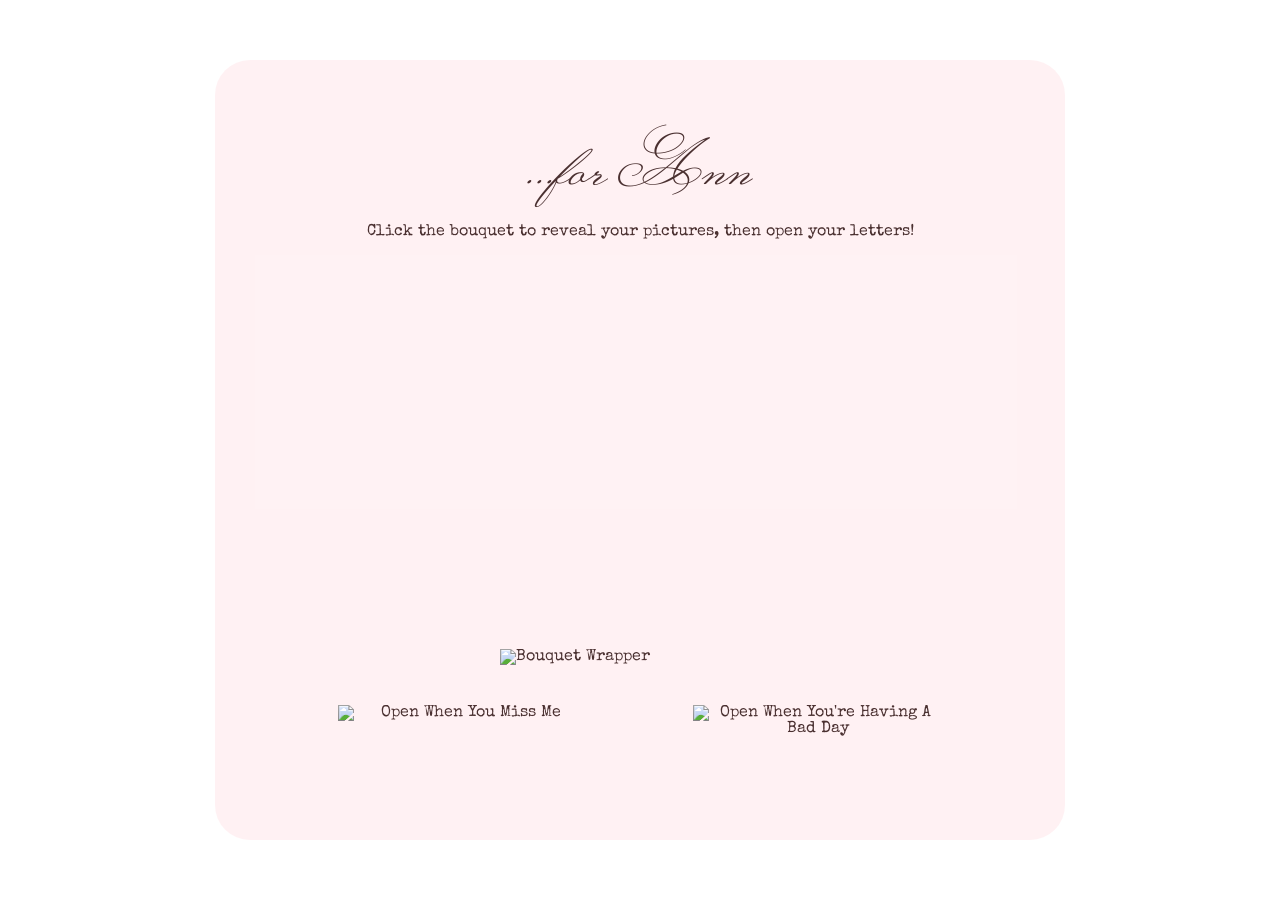
==== index.html @ 5f2571a6 "Add files via upload" ====
<!doctype html>
<html lang="en">
    <head>
        <meta charset="UTF-8" />
        <meta name="viewport" content="width=device-width, initial-scale=1.0" />

        <title>Dear Ann</title>

        <link rel="stylesheet" href="style.css"/>
    </head>

    <body>
        <main class="home">
            <h1>...for Ann</h1>
            <p>Click the bouquet to reveal your pictures, then open your letters!</p>

            <!-- Interactive Bouquet Container -->
            <div class="bouquet-container" id="bouquet">
                <div class="photos-wrapper">
                    <img src="images/ann1.jpg" class="photo photo-1" alt="Photo 1" />
                    <img src="images/ann2.jpg" class="photo photo-2" alt="Photo 2" />
                    <img src="images/ann3.jpg" class="photo photo-3" alt="Photo 3" />
                    <img src="images/ann4.jpg" class="photo photo-4" alt="Photo 4" />
                    <img src="images/ann5.jpg" class="photo photo-5" alt="Photo 5" />
                </div>
                <img src="images/bouqetwrap.png" class="bouquet-wrap" alt="Bouquet Wrapper" />
            </div>

            <!-- Letter Envelopes Section -->
            <section class="envelope-grid">
                <a href="letter.html?letter=miss-you" class="envelope">
                    <img src="images/miss-you.png" alt="Open When You Miss Me" />
                    <p>Heart Warmer</p>
                </a>
                <a href="letter.html?letter=bad-day" class="envelope">
                    <img src="images/bad-day.png" alt="Open When You're Having A Bad Day" />
                    <p>...for you</p>
                </a>
            </section>
        </main>
        <script src="script.js"></script>
    </body>
</html>
---- style.css ----
@import url('https://fonts.googleapis.com/css2?family=Monsieur+La+Doulaise&family=Special+Elite&display=swap');

* {
    box-sizing: border-box;
}

body {
    margin: 0;
    min-height: 100vh;

    background-image: url("images/bg.jpg");
    background-size: cover;
    background-position: center;
    background-repeat: no-repeat;
    background-attachment: fixed;

    color: #4a3030;
    font-family: "Special Elite", monospace;

    display: flex;
    align-items: center;
    justify-content: center;
}

a {
    color: inherit;
}

/* Home Page */

.home {
    width: 850px;
    max-width: 90vw;

    height: 780px;
    max-height: 90vh;

    background: rgba(255, 241, 243, 0.94);

    border-radius: 35px;
    padding: 60px 70px;

    overflow-y: auto;

    scrollbar-width: none;
    -ms-overflow-style: none;
}

.home::-webkit-scrollbar {
    display: none;
}

.home h1 {
    margin: 0 0 10px;
    font-family: "Monsieur La Doulaise", cursive;
    font-size: 60px;
    font-weight: 400;
    text-align: center;
}

.home > p {
    margin: 0 0 45px;
    text-align: center;
}

/* Envelope Grid */

.envelope-grid {
    display: grid;

    grid-template-columns: 1fr 1fr;

    gap: 45px 60px;
    width: 650px;
    max-width: 100%;
    margin: 0 auto;
}

.envelope {
    width: 260px;
    justify-self: center;
    text-align: center;
    text-decoration: none;
    transition: transform 0.2s ease;
}

.envelope img {
    display: block;

    width: 250px;
    height: 185px;
    margin: 0 auto;

    object-fit: contain;
}

.envelope p {
    margin: 12px 0 0;
    font-size: 17px;
    line-height: 1.4;
}

.envelope:hover {
    transform: translateY(-6px);
}

/* Letter Page */
.letter-page {
    display: flex;
    flex-direction: column;
    align-items: center;
    justify-content: center;
    min-height: 100vh;
    padding: 30px 0 40px;
}

.letter-container {
    position: relative;
    width: 700px;
    max-width: 90vw;
    margin-top: 30px;
}

.opening-gif {
    display: block;
    width: 100%;
    height: auto;
}

.letter-text {
    position: absolute;
    top: 50%;
    left: 50%;

    transform: translate(-50%, -50%);

    width: 55%;

    text-align: center;
    opacity: 1;
    transition: opacity 1.5s ease;
}

.letter-text.hidden {
    opacity: 0;
}

.letter-text h1 {
    margin: 0 0 20px;
    font-size: 24px;
    font-weight: normal;
}

.letter-text p {
    margin: 0;
    font-size: 16px;
    line-height: 1.6;
}

.back-link {
    margin-top: 30px;
    font-size: 14px;
    text-decoration: none;
}

.back-link:hover{
    text-decoration: underline;
}

/* mobile version */
@media (max-width: 600px) {

  body {
    padding: 20px 0;
  }


  /* HOME */

  .home {
    width: 90vw;

    height: 80vh;

    padding: 40px 15px;

    border-radius: 25px;

    overflow-y: auto;

    /* Hide scrollbar */
    scrollbar-width: none;
    -ms-overflow-style: none;
  }

  .home::-webkit-scrollbar {
    display: none;
  }

  .home h1 {
    font-size: 42px;
  }

  .home > p {
    margin-bottom: 30px;
  }


  /* ENVELOPES */

  .envelope-grid {
    width: 100%;

    grid-template-columns: 1fr 1fr;

    gap: 30px 0;

    justify-items: center;
  }

  .envelope {
    width: 150px;

    justify-self: center;
  }

  .envelope img {
    width: 150px;
    height: 115px;
  }

  .envelope p {
    margin-top: 8px;

    font-size: 14px;
  }


  /* LETTER */

  .letter-page {
    padding: 30px 15px;
  }

  .letter-container {
    width: 95vw;

    margin-top: 20px;
  }

  .letter-text {
    width: 55%;
  }

  .letter-text h1 {
    margin-bottom: 12px;

    font-size: 18px;
  }

  .letter-text p {
    font-size: 12px;
    line-height: 1.5;
  }


  /* BACK LINK */

  .back-link {
    margin-top: 20px;

    font-size: 13px;
  }
}


/* Letter Choices styling */
.letter-choices {
    display: flex;
    justify-content: center;
    gap: 20px;
    margin-top: 15px;
}

.choice-option {
    font-size: 15px;
    cursor: pointer;
    user-select: none;
    display: flex;
    align-items: center;
    gap: 6px;
}

.choice-option input[type="radio"] {
    accent-color: #4a3030;
    cursor: pointer;
}

@media (max-width: 600px) {
    .letter-choices {
        gap: 12px;
        margin-top: 10px;
    }

    .choice-option {
        font-size: 12px;
    }
}



/* Letter Choices styling */
.letter-choices {
    display: flex;
    justify-content: center;
    align-items: center;
    gap: 25px;
    margin-top: 20px;
    position: relative;
    height: 50px;
}

.choice-btn {
    font-family: "Special Elite", monospace;
    font-size: 15px;
    padding: 8px 18px;
    border: 2px solid #4a3030;
    border-radius: 8px;
    background-color: rgba(255, 255, 255, 0.8);
    color: #4a3030;
    cursor: pointer;
    transition: transform 0.3s ease, background-color 0.2s ease, opacity 0.2s ease;
    user-select: none;
}

.yes-btn {
    transform-origin: center;
}

.choice-btn:hover {
    background-color: #4a3030;
    color: #fff1f3;
}

@media (max-width: 600px) {
    .letter-choices {
        gap: 15px;
        margin-top: 15px;
        height: 40px;
    }

    .choice-btn {
        font-size: 12px;
        padding: 6px 12px;
    }
}

/* Interactive Bouquet */
.bouquet-container {
    position: relative;
    width: 280px;
    height: 380px;
    margin: 0 auto 40px auto;
    cursor: pointer;
    display: flex;
    justify-content: center;
    align-items: flex-end;
}

/* Bouquet wrap sits behind the photos */
.bouquet-wrap {
    position: relative;
    width: 100%;
    height: auto;
    z-index: 5;
    pointer-events: none;
}

/* Photos wrapper sits fully in front of the wrap */
.photos-wrapper {
    position: absolute;
    bottom: 90px;
    width: 100%;
    height: 100%;
    display: flex;
    justify-content: center;
    align-items: flex-end;
    z-index: 20;
}

.photo {
    position: absolute;
    width: 95px;
    height: 125px;
    object-fit: cover;
    border-radius: 12px;
    border: 3px solid #ffffff;
    box-shadow: 0 8px 20px rgba(0, 0, 0, 0.25);
    transition: transform 0.6s cubic-bezier(0.175, 0.885, 0.32, 1.275), opacity 0.5s ease;
    opacity: 0;
    transform: translateY(40px) scale(0.3);
}

/* Expanded fan layout with distinct spacing to prevent overlapping */
.bouquet-container.open .photo {
    opacity: 1;
}

.bouquet-container.open .photo-1 {
    transform: translateY(-210px) translateX(-125px) rotate(-20deg) scale(1);
}

.bouquet-container.open .photo-2 {
    transform: translateY(-245px) translateX(-65px) rotate(-10deg) scale(1);
}

.bouquet-container.open .photo-3 {
    transform: translateY(-260px) translateX(0px) rotate(0deg) scale(1);
}

.bouquet-container.open .photo-4 {
    transform: translateY(-245px) translateX(65px) rotate(10deg) scale(1);
}

.bouquet-container.open .photo-5 {
    transform: translateY(-210px) translateX(125px) rotate(20deg) scale(1);
}

@media (max-width: 600px) {
    .bouquet-container {
        width: 220px;
        height: 300px;
    }
    
    .photo {
        width: 75px;
        height: 100px;
    }

    .bouquet-container.open .photo-1 { transform: translateY(-160px) translateX(-90px) rotate(-18deg) scale(1); }
    .bouquet-container.open .photo-2 { transform: translateY(-185px) translateX(-45px) rotate(-9deg) scale(1); }
    .bouquet-container.open .photo-3 { transform: translateY(-195px) translateX(0px) rotate(0deg) scale(1); }
    .bouquet-container.open .photo-4 { transform: translateY(-185px) translateX(45px) rotate(9deg) scale(1); }
    .bouquet-container.open .photo-5 { transform: translateY(-160px) translateX(90px) rotate(18deg) scale(1); }
}
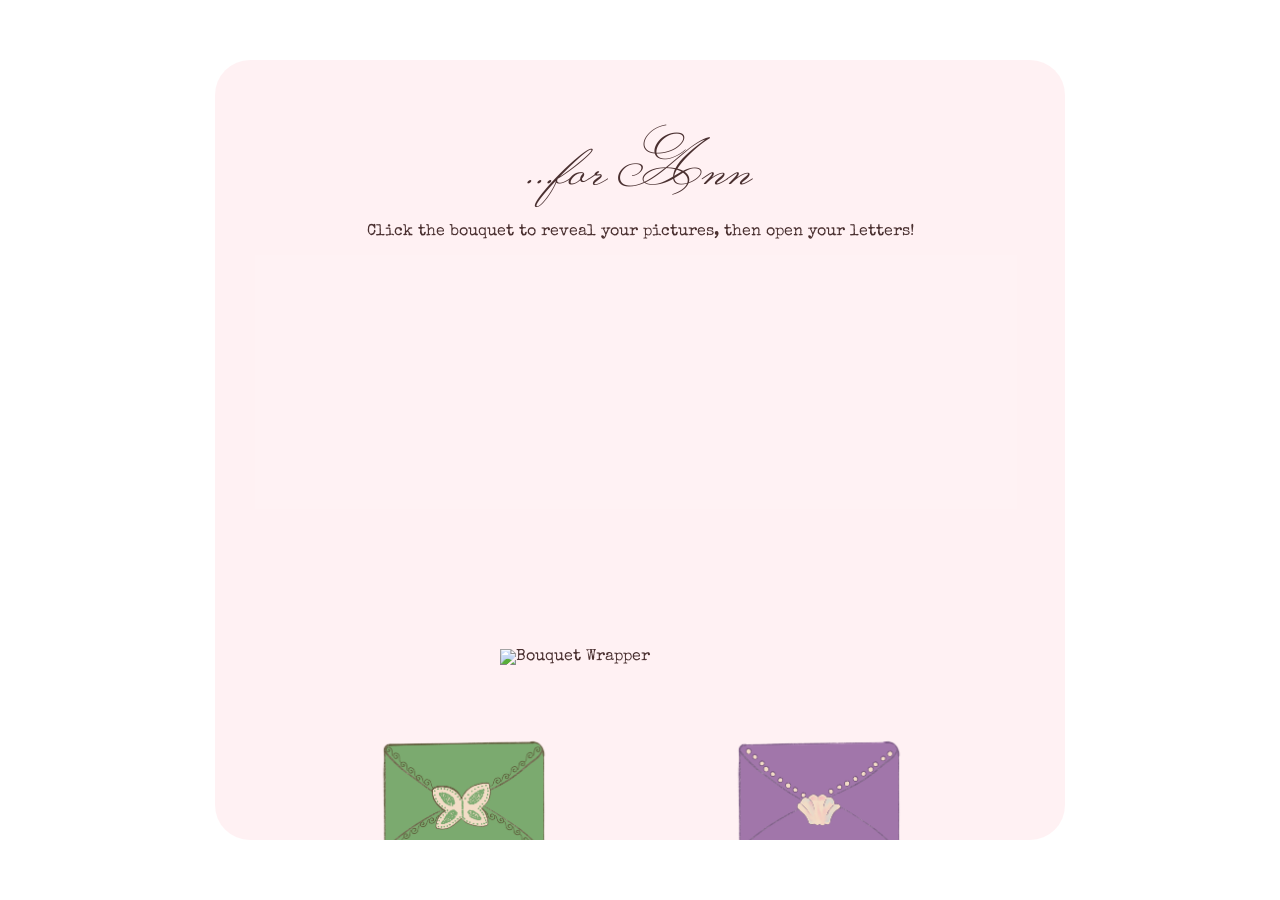
==== commit b79ea200: "Fix image paths and clean up HTML Updated image sources and fixed HTML structure." ====
--- a/index.html
+++ b/index.html
@@ -1,43 +1,40 @@
 <!doctype html>
 <html lang="en">
-    <head>
-        <meta charset="UTF-8" />
-        <meta name="viewport" content="width=device-width, initial-scale=1.0" />
+<head>
+    <meta charset="UTF-8" />
+    <meta name="viewport" content="width=device-width, initial-scale=1.0" />
+    <title>Dear Ann</title>
+    <link rel="stylesheet" href="style.css" />
+</head>
+<body>
+    <main class="home">
+        <h1>...for Ann</h1>
+        <p>Click the bouquet to reveal your pictures, then open your letters!</p>
 
-        <title>Dear Ann</title>
+        <!-- Interactive Bouquet Container -->
+        <div class="bouquet-container" id="bouquet">
+            <div class="photos-wrapper">
+                <img src="ann1.jpg" class="photo photo-1" alt="Photo 1" />
+                <img src="ann2.jpg" class="photo photo-2" alt="Photo 2" />
+                <img src="ann3.jpg" class="photo photo-3" alt="Photo 3" />
+                <img src="ann4.jpg" class="photo photo-4" alt="Photo 4" />
+                <img src="ann5.jpg" class="photo photo-5" alt="Photo 5" />
+            </div>
+            <img src="bouquetwrap.png" class="bouquet-wrap" alt="Bouquet Wrapper" />
+        </div>
 
-        <link rel="stylesheet" href="style.css"/>
-    </head>
-
-    <body>
-        <main class="home">
-            <h1>...for Ann</h1>
-            <p>Click the bouquet to reveal your pictures, then open your letters!</p>
-
-            <!-- Interactive Bouquet Container -->
-            <div class="bouquet-container" id="bouquet">
-                <div class="photos-wrapper">
-                    <img src="images/ann1.jpg" class="photo photo-1" alt="Photo 1" />
-                    <img src="images/ann2.jpg" class="photo photo-2" alt="Photo 2" />
-                    <img src="images/ann3.jpg" class="photo photo-3" alt="Photo 3" />
-                    <img src="images/ann4.jpg" class="photo photo-4" alt="Photo 4" />
-                    <img src="images/ann5.jpg" class="photo photo-5" alt="Photo 5" />
-                </div>
-                <img src="images/bouqetwrap.png" class="bouquet-wrap" alt="Bouquet Wrapper" />
-            </div>
-
-            <!-- Letter Envelopes Section -->
-            <section class="envelope-grid">
-                <a href="letter.html?letter=miss-you" class="envelope">
-                    <img src="images/miss-you.png" alt="Open When You Miss Me" />
-                    <p>Heart Warmer</p>
-                </a>
-                <a href="letter.html?letter=bad-day" class="envelope">
-                    <img src="images/bad-day.png" alt="Open When You're Having A Bad Day" />
-                    <p>...for you</p>
-                </a>
-            </section>
-        </main>
-        <script src="script.js"></script>
-    </body>
-</html>+        <!-- Letter Envelopes Section -->
+        <section class="envelope-grid">
+            <a href="letter.html?letter=miss-you" class="envelope">
+                <img src="miss-you.png" alt="Open When You Miss Me" />
+                <p>Heart Warmer</p>
+            </a>
+            <a href="letter.html?letter=bad-day" class="envelope">
+                <img src="bad-day.png" alt="Open When You're Having A Bad Day" />
+                <p>...for you</p>
+            </a>
+        </section>
+    </main>
+    <script src="script.js"></script>
+</body>
+</html>
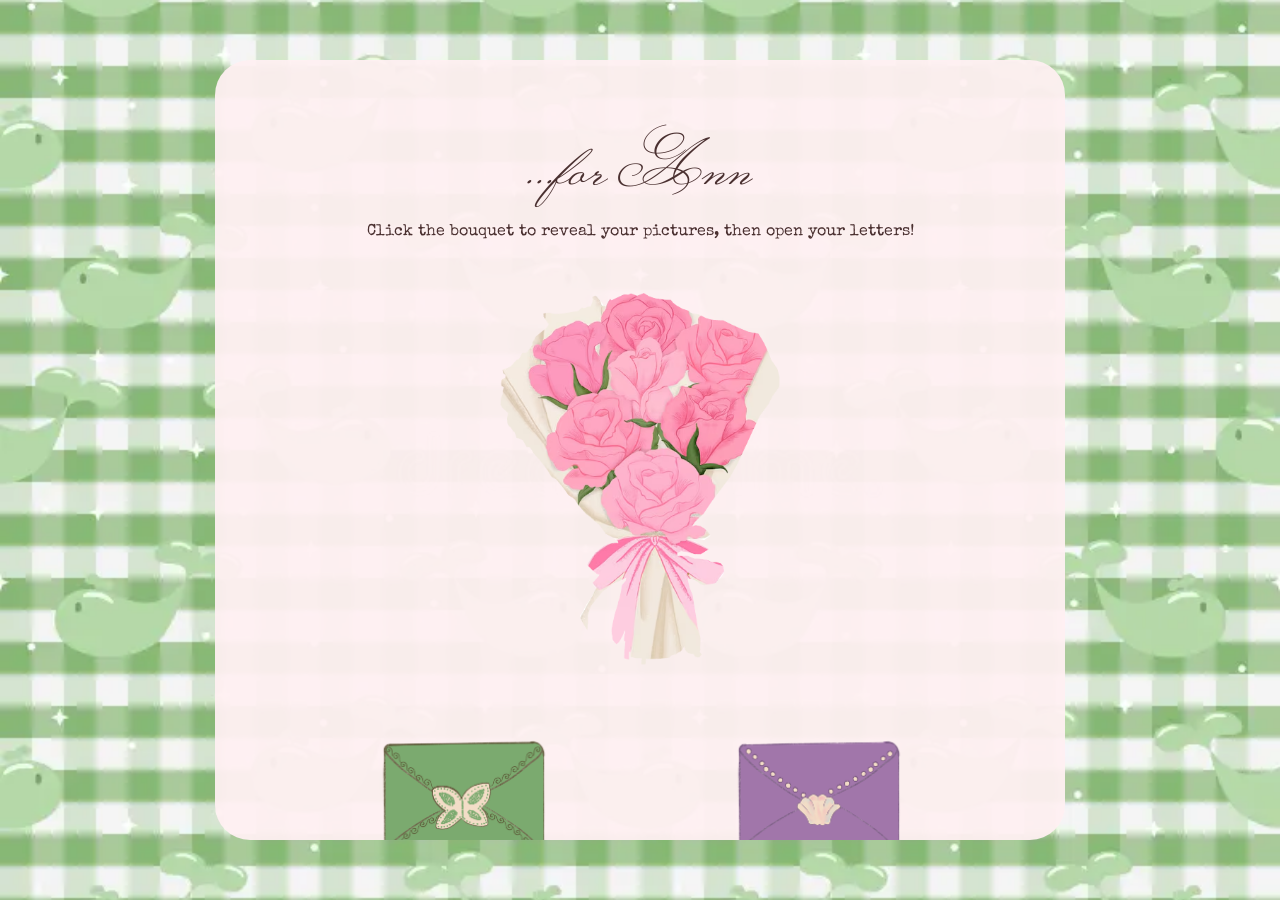
==== commit e9c1d39c: "Fix HTML structure and correct image source" ====
--- a/index.html
+++ b/index.html
@@ -20,7 +20,7 @@
                 <img src="ann4.jpg" class="photo photo-4" alt="Photo 4" />
                 <img src="ann5.jpg" class="photo photo-5" alt="Photo 5" />
             </div>
-            <img src="bouquetwrap.png" class="bouquet-wrap" alt="Bouquet Wrapper" />
+            <img src="bouqetwrap.png" class="bouquet-wrap" alt="Bouquet Wrapper" />
         </div>
 
         <!-- Letter Envelopes Section -->
--- a/style.css
+++ b/style.css
@@ -7,16 +7,13 @@
 body {
     margin: 0;
     min-height: 100vh;
-
-    background-image: url("images/bg.jpg");
+    background-image: url("bg.jpg");
     background-size: cover;
     background-position: center;
     background-repeat: no-repeat;
     background-attachment: fixed;
-
     color: #4a3030;
     font-family: "Special Elite", monospace;
-
     display: flex;
     align-items: center;
     justify-content: center;
@@ -27,21 +24,15 @@
 }
 
 /* Home Page */
-
 .home {
     width: 850px;
     max-width: 90vw;
-
     height: 780px;
     max-height: 90vh;
-
     background: rgba(255, 241, 243, 0.94);
-
     border-radius: 35px;
     padding: 60px 70px;
-
     overflow-y: auto;
-
     scrollbar-width: none;
     -ms-overflow-style: none;
 }
@@ -64,12 +55,9 @@
 }
 
 /* Envelope Grid */
-
 .envelope-grid {
     display: grid;
-
     grid-template-columns: 1fr 1fr;
-
     gap: 45px 60px;
     width: 650px;
     max-width: 100%;
@@ -86,11 +74,9 @@
 
 .envelope img {
     display: block;
-
     width: 250px;
     height: 185px;
     margin: 0 auto;
-
     object-fit: contain;
 }
 
@@ -125,19 +111,18 @@
     display: block;
     width: 100%;
     height: auto;
+    pointer-events: none;
 }
 
 .letter-text {
     position: absolute;
     top: 50%;
     left: 50%;
-
     transform: translate(-50%, -50%);
-
-    width: 55%;
-
+    width: 65%;
     text-align: center;
     opacity: 1;
+    z-index: 10;
     transition: opacity 1.5s ease;
 }
 
@@ -155,6 +140,7 @@
     margin: 0;
     font-size: 16px;
     line-height: 1.6;
+    white-space: pre-line;
 }
 
 .back-link {
@@ -163,153 +149,11 @@
     text-decoration: none;
 }
 
-.back-link:hover{
+.back-link:hover {
     text-decoration: underline;
 }
 
-/* mobile version */
-@media (max-width: 600px) {
-
-  body {
-    padding: 20px 0;
-  }
-
-
-  /* HOME */
-
-  .home {
-    width: 90vw;
-
-    height: 80vh;
-
-    padding: 40px 15px;
-
-    border-radius: 25px;
-
-    overflow-y: auto;
-
-    /* Hide scrollbar */
-    scrollbar-width: none;
-    -ms-overflow-style: none;
-  }
-
-  .home::-webkit-scrollbar {
-    display: none;
-  }
-
-  .home h1 {
-    font-size: 42px;
-  }
-
-  .home > p {
-    margin-bottom: 30px;
-  }
-
-
-  /* ENVELOPES */
-
-  .envelope-grid {
-    width: 100%;
-
-    grid-template-columns: 1fr 1fr;
-
-    gap: 30px 0;
-
-    justify-items: center;
-  }
-
-  .envelope {
-    width: 150px;
-
-    justify-self: center;
-  }
-
-  .envelope img {
-    width: 150px;
-    height: 115px;
-  }
-
-  .envelope p {
-    margin-top: 8px;
-
-    font-size: 14px;
-  }
-
-
-  /* LETTER */
-
-  .letter-page {
-    padding: 30px 15px;
-  }
-
-  .letter-container {
-    width: 95vw;
-
-    margin-top: 20px;
-  }
-
-  .letter-text {
-    width: 55%;
-  }
-
-  .letter-text h1 {
-    margin-bottom: 12px;
-
-    font-size: 18px;
-  }
-
-  .letter-text p {
-    font-size: 12px;
-    line-height: 1.5;
-  }
-
-
-  /* BACK LINK */
-
-  .back-link {
-    margin-top: 20px;
-
-    font-size: 13px;
-  }
-}
-
-
-/* Letter Choices styling */
-.letter-choices {
-    display: flex;
-    justify-content: center;
-    gap: 20px;
-    margin-top: 15px;
-}
-
-.choice-option {
-    font-size: 15px;
-    cursor: pointer;
-    user-select: none;
-    display: flex;
-    align-items: center;
-    gap: 6px;
-}
-
-.choice-option input[type="radio"] {
-    accent-color: #4a3030;
-    cursor: pointer;
-}
-
-@media (max-width: 600px) {
-    .letter-choices {
-        gap: 12px;
-        margin-top: 10px;
-    }
-
-    .choice-option {
-        font-size: 12px;
-    }
-}
-
-
-
-/* Letter Choices styling */
+/* Letter Choices Styling */
 .letter-choices {
     display: flex;
     justify-content: center;
@@ -326,7 +170,7 @@
     padding: 8px 18px;
     border: 2px solid #4a3030;
     border-radius: 8px;
-    background-color: rgba(255, 255, 255, 0.8);
+    background-color: rgba(255, 255, 255, 0.9);
     color: #4a3030;
     cursor: pointer;
     transition: transform 0.3s ease, background-color 0.2s ease, opacity 0.2s ease;
@@ -340,19 +184,6 @@
 .choice-btn:hover {
     background-color: #4a3030;
     color: #fff1f3;
-}
-
-@media (max-width: 600px) {
-    .letter-choices {
-        gap: 15px;
-        margin-top: 15px;
-        height: 40px;
-    }
-
-    .choice-btn {
-        font-size: 12px;
-        padding: 6px 12px;
-    }
 }
 
 /* Interactive Bouquet */
@@ -367,7 +198,6 @@
     align-items: flex-end;
 }
 
-/* Bouquet wrap sits behind the photos */
 .bouquet-wrap {
     position: relative;
     width: 100%;
@@ -376,7 +206,6 @@
     pointer-events: none;
 }
 
-/* Photos wrapper sits fully in front of the wrap */
 .photos-wrapper {
     position: absolute;
     bottom: 90px;
@@ -401,7 +230,6 @@
     transform: translateY(40px) scale(0.3);
 }
 
-/* Expanded fan layout with distinct spacing to prevent overlapping */
 .bouquet-container.open .photo {
     opacity: 1;
 }
@@ -426,12 +254,91 @@
     transform: translateY(-210px) translateX(125px) rotate(20deg) scale(1);
 }
 
+/* Mobile responsive */
 @media (max-width: 600px) {
+    body {
+        padding: 20px 0;
+    }
+
+    .home {
+        width: 90vw;
+        height: 80vh;
+        padding: 40px 15px;
+        border-radius: 25px;
+    }
+
+    .home h1 {
+        font-size: 42px;
+    }
+
+    .home > p {
+        margin-bottom: 30px;
+    }
+
+    .envelope-grid {
+        width: 100%;
+        grid-template-columns: 1fr 1fr;
+        gap: 30px 0;
+    }
+
+    .envelope {
+        width: 150px;
+    }
+
+    .envelope img {
+        width: 150px;
+        height: 115px;
+    }
+
+    .envelope p {
+        margin-top: 8px;
+        font-size: 14px;
+    }
+
+    .letter-page {
+        padding: 30px 15px;
+    }
+
+    .letter-container {
+        width: 95vw;
+        margin-top: 20px;
+    }
+
+    .letter-text {
+        width: 75%;
+    }
+
+    .letter-text h1 {
+        margin-bottom: 12px;
+        font-size: 18px;
+    }
+
+    .letter-text p {
+        font-size: 12px;
+        line-height: 1.5;
+    }
+
+    .back-link {
+        margin-top: 20px;
+        font-size: 13px;
+    }
+
+    .letter-choices {
+        gap: 15px;
+        margin-top: 15px;
+        height: 40px;
+    }
+
+    .choice-btn {
+        font-size: 12px;
+        padding: 6px 12px;
+    }
+
     .bouquet-container {
         width: 220px;
         height: 300px;
     }
-    
+
     .photo {
         width: 75px;
         height: 100px;
@@ -442,4 +349,4 @@
     .bouquet-container.open .photo-3 { transform: translateY(-195px) translateX(0px) rotate(0deg) scale(1); }
     .bouquet-container.open .photo-4 { transform: translateY(-185px) translateX(45px) rotate(9deg) scale(1); }
     .bouquet-container.open .photo-5 { transform: translateY(-160px) translateX(90px) rotate(18deg) scale(1); }
-}+}
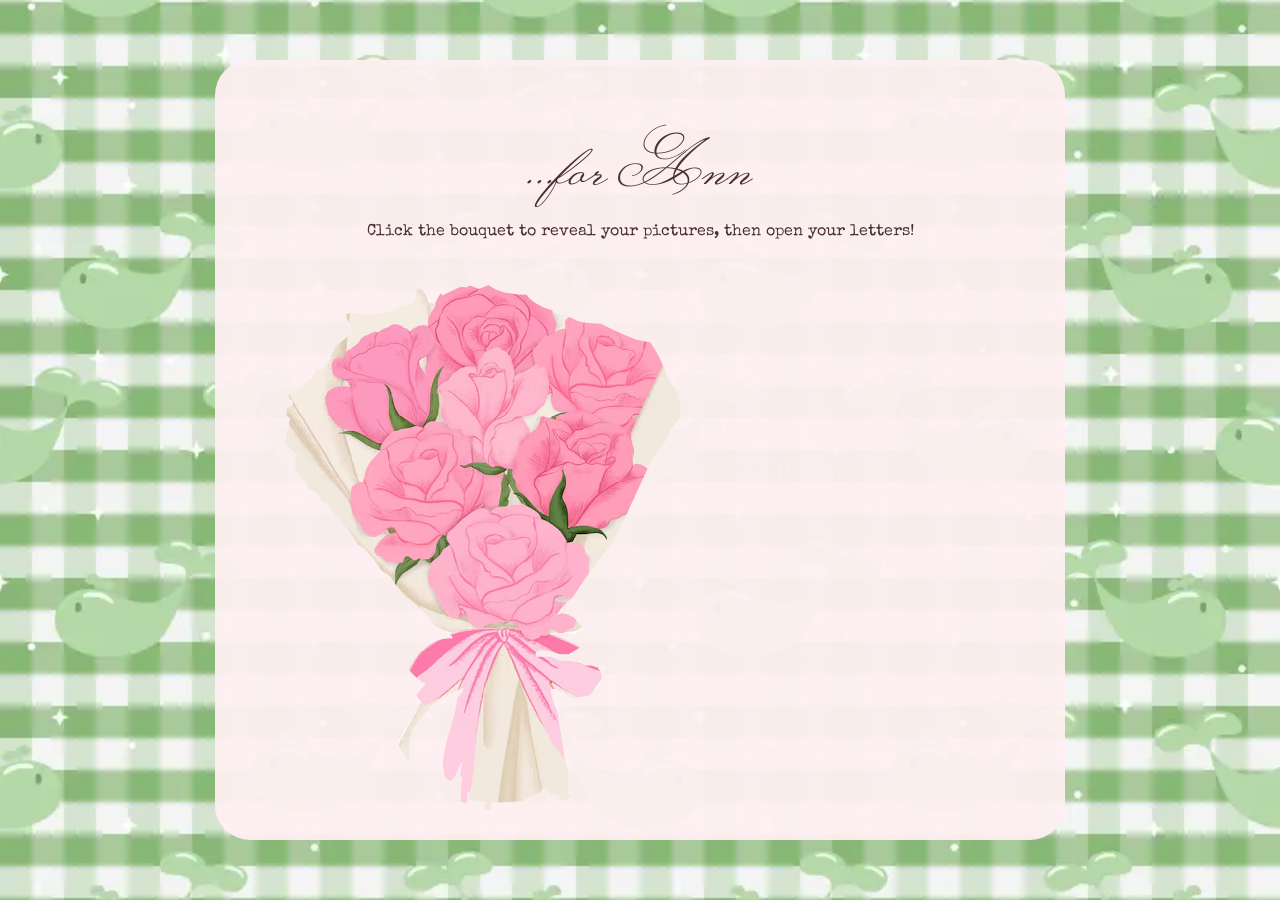
==== commit a25f555f: "Fix HTML structure and correct class names" ====
--- a/index.html
+++ b/index.html
@@ -12,7 +12,7 @@
         <p>Click the bouquet to reveal your pictures, then open your letters!</p>
 
         <!-- Interactive Bouquet Container -->
-        <div class="bouquet-container" id="bouquet">
+        <div class="bouqet-container" id="bouqet">
             <div class="photos-wrapper">
                 <img src="ann1.jpg" class="photo photo-1" alt="Photo 1" />
                 <img src="ann2.jpg" class="photo photo-2" alt="Photo 2" />
@@ -20,7 +20,7 @@
                 <img src="ann4.jpg" class="photo photo-4" alt="Photo 4" />
                 <img src="ann5.jpg" class="photo photo-5" alt="Photo 5" />
             </div>
-            <img src="bouqetwrap.png" class="bouquet-wrap" alt="Bouquet Wrapper" />
+            <img src="bouqetwrap.png" class="bouqet-wrap" alt="Bouqet Wrapper" />
         </div>
 
         <!-- Letter Envelopes Section -->
